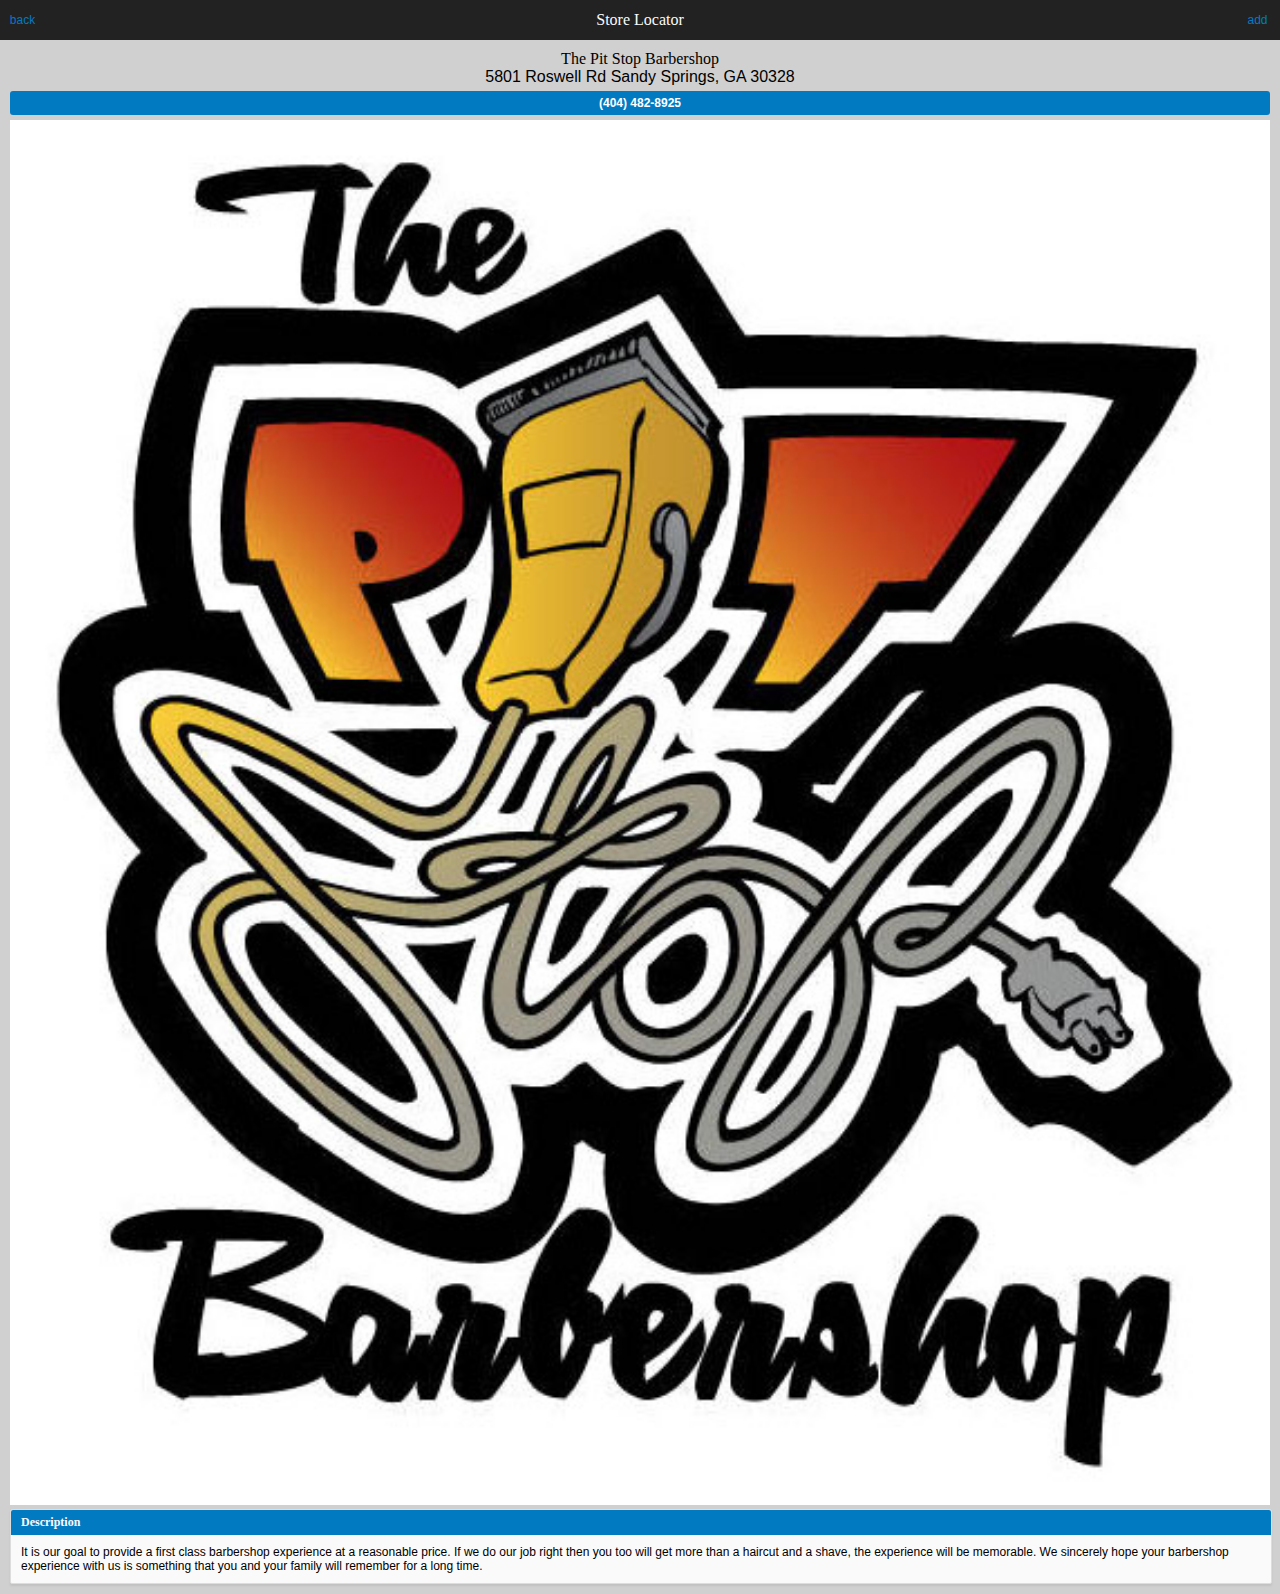
==== details.html @ 43eaad76 "added html and css for search and details page" ====
<!DOCTYPE html>
<html>

<head>
  <meta name="viewport" content="initial-scale=1.0, user-scalable=no">
  <meta name="apple-mobile-web-app-capable" content="yes">
  <meta name="apple-mobile-web-app-status-bar-style" content="black">
  <title>Store Locator</title>
  
  <link rel="stylesheet" href="css/styles.css" >
  <!--<link rel="stylesheet" href="http://code.jquery.com/mobile/1.2.0/jquery.mobile-1.2.0.min.css" />
  <script src="http://code.jquery.com/jquery-1.7.2.min.js"></script>
  <script src="http://code.jquery.com/mobile/1.2.0/jquery.mobile-1.2.0.min.js"></script>-->
</head>
<body>
  <div id="page" class="details">
  	<div id="header"> 
      <h3>Store Locator</h3>
      <a class="btn_back" href="index.html">back</a>
      <a class="btn_add" href="index.html">add</a>
  	</div>

	<div data-role="content">
	  <div class="padding_box">
        <div class="address">
        <h2 class="" id="place_name">The Pit Stop Barbershop</h2>
        <ul>
          <li>5801 Roswell Rd</li>
          <li>Sandy Springs, GA 30328</li>          
        </ul>
        <a class="button" href="">(404) 482-8925</a>
        <img src="images/pitstop_logo.jpg">
        </div>
        
        <div id="module">
          <h3 class="module_header">Description</h3>
          <p class="padding_box">It is our goal to provide a first class barbershop experience at a reasonable price. If we do our job right then you too will get more than a haircut and a shave, the experience will be memorable. We sincerely hope your barbershop experience with us is something that you and your family will remember for a long time. </p>
        </div>
      </div>
   </div>
  </div>
</body>
<html>
---- css/styles.css ----
/* YUI Reset */
body,div,dl,dt,dd,ul,ol,li,h1,h2,h3,h4,h5,h6,pre,form,fieldset,input,textarea,p,blockquote,th,td{margin:0;padding:0;}
table{border-collapse:collapse;border-spacing:0;}
fieldset,img{border:0;}
address,caption,cite,code,dfn,em,strong,th,var{font-style:normal;font-weight:normal;}
ol,ul{list-style:none;}
caption,th{text-align:left;}
h1,h2,h3,h4,h5,h6{font-size:100%;font-weight:normal;}
q:before,q:after{content:'';}
abbr,acronym{border:0;}


body {background: #d0d0d0; font-family: Arial, Helvetica, san-serif;}
h2 {font-family: Verdana, san-serif;}
h3 {font-family: Verdana, san-serif;}
a {color:#027ac2; font-size: 12px; text-decoration:none; cursor:pointer;}
p {font-size:12px;}


.padding_box {padding:10px;}
.button {display:block; color:#ffffff; font-weight:bold; text-align: center; padding:5px 0; margin: 5px 0; border-radius:3px; background:#027ac2;}
.btn_back {position:absolute; display: block; width:45px; height:40px; top:0px; left:0px; line-height:40px;}
.btn_add {position:absolute; display: block; width:45px; height:40px; top:0px; right:0px; line-height:40px;}

#header {height:40px; background:#222222; color:#fafafa; text-align:center;}
#header h3 {line-height:40px;}
#map {}
#module {width:100%; border:1px solid #dddddd; border-radius:2px; background: #fafafa; box-shadow:0px 2px 2px #c1c1c1}

.module_header {padding:5px 10px; background:#027ac2; border-radius:2px 2px 0 0; color:#fafafa; font-size: 12px; font-weight:bold;}
.place_box {padding:5px 10px; border-bottom:1px solid #e6e6e6}
.last_place {border:none;}

/* Details */
.address { text-align: center; }
.address li {display: inline-block;}
.address  img{width:100%; }
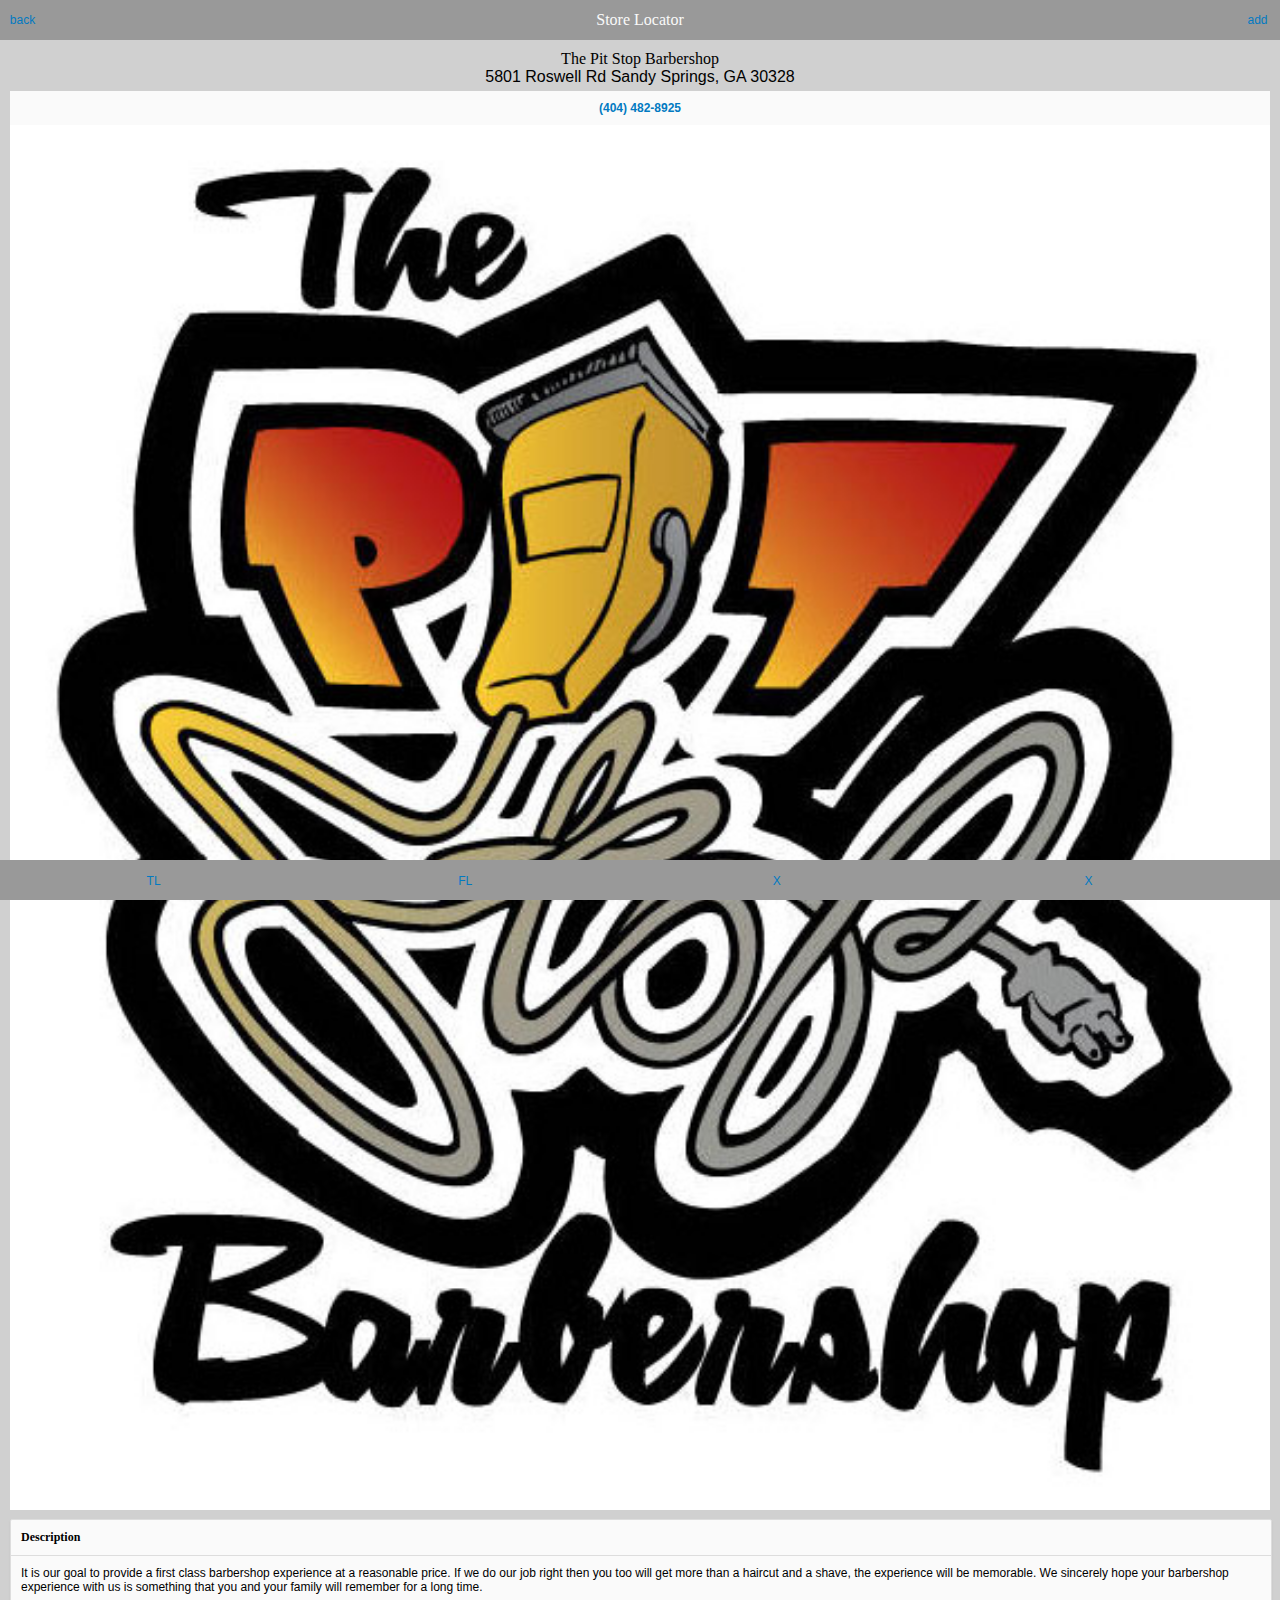
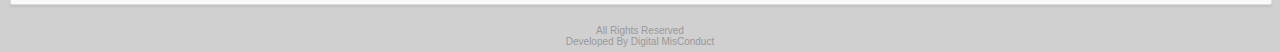
==== commit 6f3e2f20: "Added CSS and HTML for friendslist page" ====
--- a/details.html
+++ b/details.html
@@ -38,6 +38,20 @@
         </div>
       </div>
    </div>
+   <div id="menu">
+      <ul>
+      	<li><a href="timeline.html">TL</a></li>
+      	<li><a href="friends.html">FL</a></li>
+      	<li><a href="#">X</a></li>
+      	<li><a href="#">X</a></li>
+      </ul>
+   </div>
+   <!-- menu end -->
+
+   <div id="footer">
+      <span>All Rights Reserved </span><br>
+      <span>Developed By Digital MisConduct</span>
+   </div>
   </div>
 </body>
 <html>--- a/css/styles.css
+++ b/css/styles.css
@@ -16,18 +16,30 @@
 a {color:#027ac2; font-size: 12px; text-decoration:none; cursor:pointer;}
 p {font-size:12px;}
 
+.padding_box {padding:10px;}
+.column1 {float:left;}
+.column2 {float:left;}
+.clr {clear:both;}
 
-.padding_box {padding:10px;}
-.button {display:block; color:#ffffff; font-weight:bold; text-align: center; padding:5px 0; margin: 5px 0; border-radius:3px; background:#027ac2;}
+/* Buttons */
+.button {display:block; color:#027ac2; font-weight:bold; text-align: center; padding:10px 0; margin: 5px 0 0 0; background: #fafafa; }
 .btn_back {position:absolute; display: block; width:45px; height:40px; top:0px; left:0px; line-height:40px;}
 .btn_add {position:absolute; display: block; width:45px; height:40px; top:0px; right:0px; line-height:40px;}
 
-#header {height:40px; background:#222222; color:#fafafa; text-align:center;}
+.btn_bottom {border-top: 1px solid #dddddd;}
+
+/* Page */
+
+#header {height:40px; background:#999999; color:#fafafa; text-align:center;}
 #header h3 {line-height:40px;}
+#menu {width:100%; background:#999999; height:40px; position:absolute; bottom:0; }
+#menu li {display: inline-block; width:24%; text-align: center; line-height: 40px}
+#footer {width:100%; color:#999999; text-align: center; padding:5px 0; font-size:10px; }
+#module {width:100%; border:1px solid #dddddd; border-radius:2px; background: #fafafa; box-shadow:0px 2px 2px #c1c1c1; margin:5px 0;}
+.module_header {padding:10px; border-bottom: 1px solid #dddddd; border-radius:2px 2px 0 0; font-size: 12px; font-weight:bold;}
+
+/* Map Search */
 #map {}
-#module {width:100%; border:1px solid #dddddd; border-radius:2px; background: #fafafa; box-shadow:0px 2px 2px #c1c1c1}
-
-.module_header {padding:5px 10px; background:#027ac2; border-radius:2px 2px 0 0; color:#fafafa; font-size: 12px; font-weight:bold;}
 .place_box {padding:5px 10px; border-bottom:1px solid #e6e6e6}
 .last_place {border:none;}
 
@@ -35,3 +47,8 @@
 .address { text-align: center; }
 .address li {display: inline-block;}
 .address  img{width:100%; }
+
+/* Friendslist */
+.friends .friendTb {height:30px; width:30px;}
+.friends .column1 {width:50; margin:10px 5px 10px 10px;}
+.friends .column2 {margin:10px 10px 10px 5px;}
